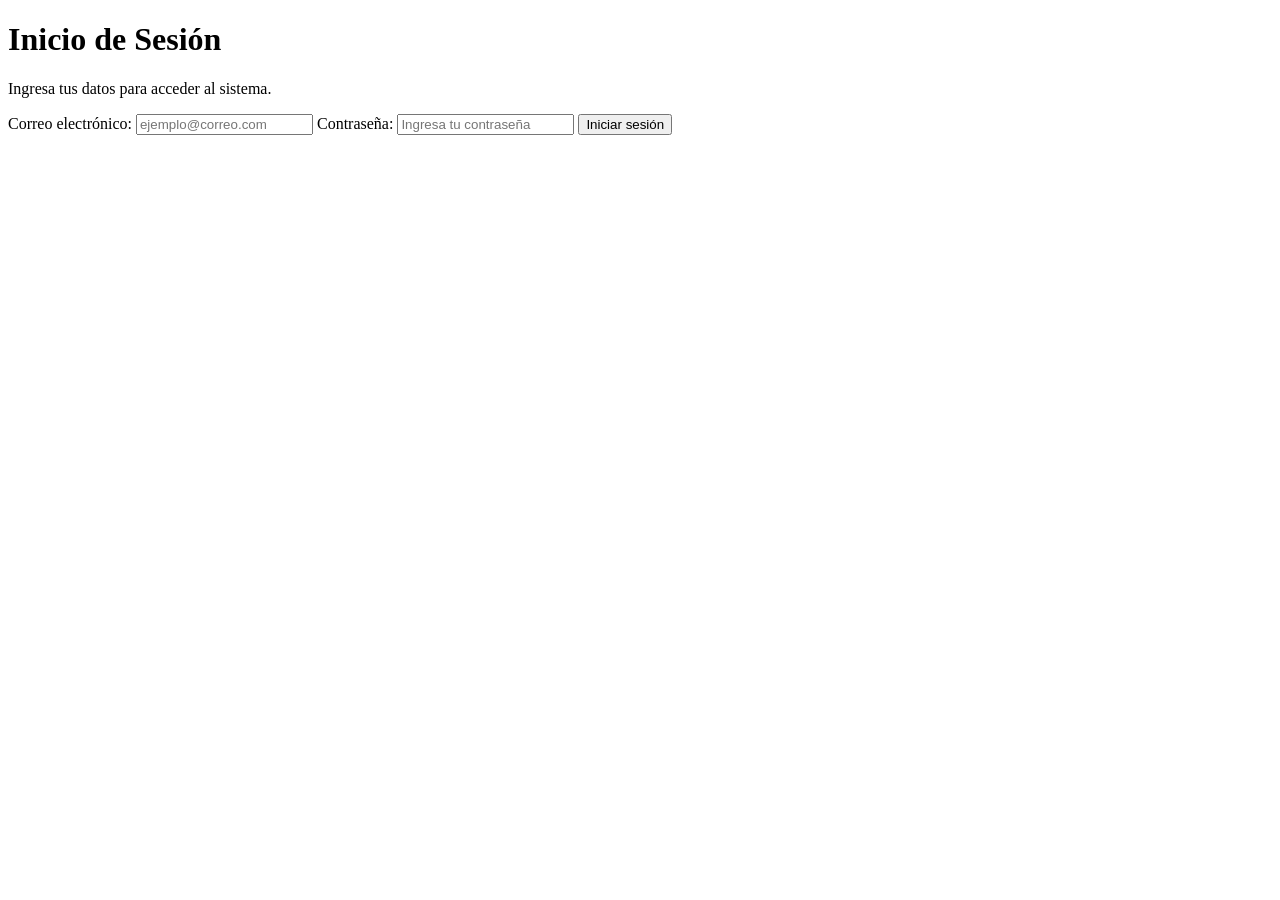
==== practica-2/Index.html @ 1c140fa7 "Agrega nueva practica" ====
<!DOCTYPE html>
<html lang="es">
<head>
    <meta charset="UTF-8">
    <meta name="viewport" content="width=device-width, initial-scale=1.0">
    <title>Inicio de Sesión</title>

    <link rel="stylesheet" href="style.css">
</head>

<body>

    <div class="login-box">

        <h1>Inicio de Sesión</h1>

        <p>Ingresa tus datos para acceder al sistema.</p>

        <form>

            <label for="correo">Correo electrónico:</label>
            <input 
                type="email" 
                id="correo" 
                name="correo" 
                placeholder="ejemplo@correo.com"
                required
            >

            <label for="password">Contraseña:</label>
            <input 
                type="password" 
                id="password" 
                name="password" 
                placeholder="Ingresa tu contraseña"
                required
            >

            <button type="submit">Iniciar sesión</button>

        </form>

    </div>

</body>
</html>
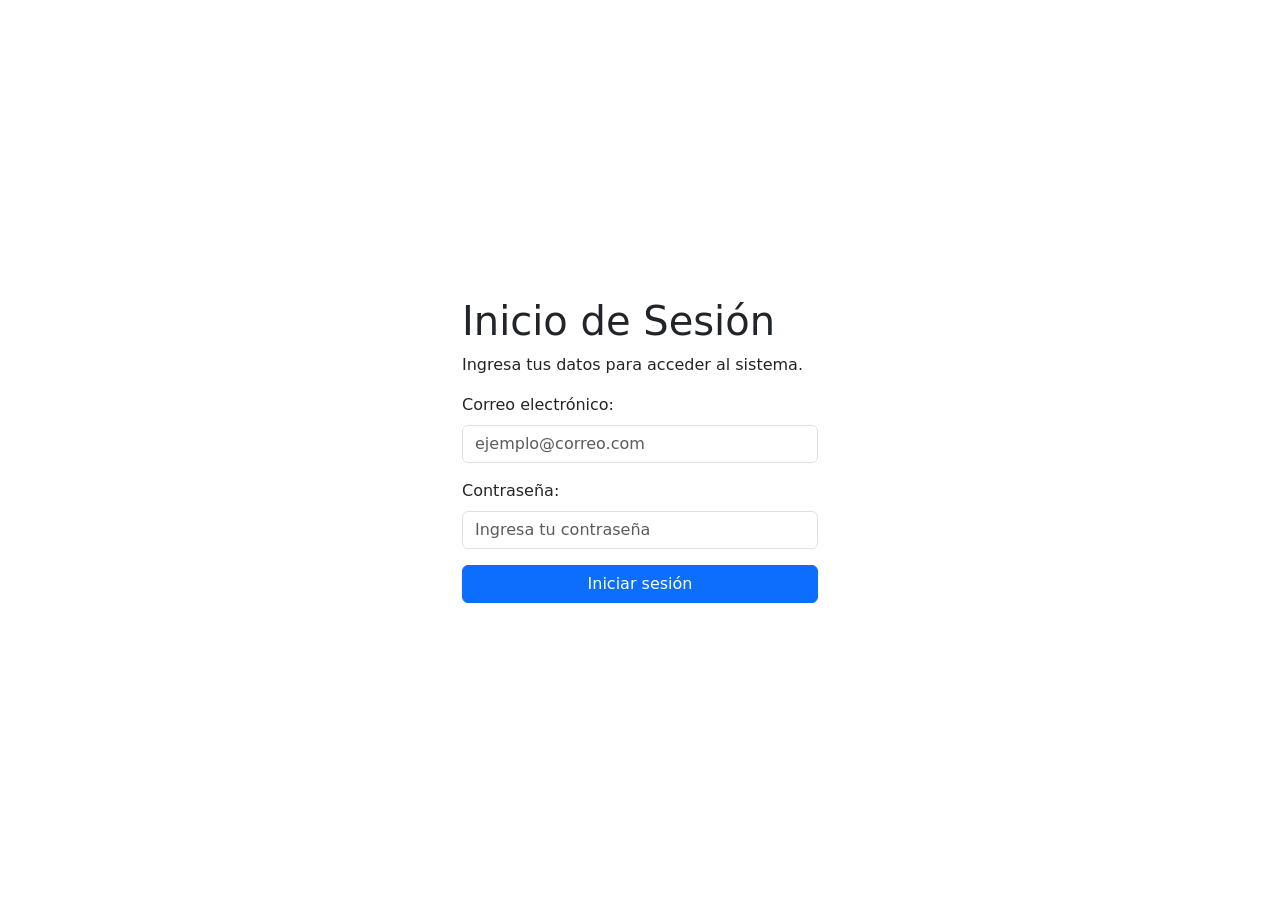
==== commit 5209266b: "Actualizar practica" ====
--- a/practica-2/Index.html
+++ b/practica-2/Index.html
@@ -1,46 +1,107 @@
 <!DOCTYPE html>
 <html lang="es">
+
 <head>
+
     <meta charset="UTF-8">
     <meta name="viewport" content="width=device-width, initial-scale=1.0">
     <title>Inicio de Sesión</title>
 
+    <link
+        href="https://cdn.jsdelivr.net/npm/bootstrap@5.3.8/dist/css/bootstrap.min.css"
+        rel="stylesheet"
+    >
+
+    <link rel="preconnect" href="https://fonts.googleapis.com">
+
+    <link rel="preconnect" href="https://fonts.gstatic.com" crossorigin>
+
+    <link
+        href="https://fonts.googleapis.com/css2?family=Roboto:wght@300;400;500;700;900&family=Roboto+Mono:wght@400;500;700&family=Roboto+Slab:wght@400;500;700;900&display=swap"
+        rel="stylesheet"
+    >
+
     <link rel="stylesheet" href="style.css">
+
 </head>
+
 
 <body>
 
-    <div class="login-box">
+    <div class="container">
 
-        <h1>Inicio de Sesión</h1>
+        <div class="row justify-content-center align-items-center min-vh-100">
 
-        <p>Ingresa tus datos para acceder al sistema.</p>
+            <div class="col-12 col-sm-10 col-md-6 col-lg-4">
 
-        <form>
+                <div class="login-box">
+                    <h1>
+                        Inicio de Sesión
+                    </h1>
+                    <p>
+                        Ingresa tus datos para acceder al sistema.
+                    </p>
+                    <form>
+                        <div class="mb-3">
 
-            <label for="correo">Correo electrónico:</label>
-            <input 
-                type="email" 
-                id="correo" 
-                name="correo" 
-                placeholder="ejemplo@correo.com"
-                required
-            >
+                            <label
+                                for="correo"
+                                class="form-label"
+                            >
+                                Correo electrónico:
+                            </label>
 
-            <label for="password">Contraseña:</label>
-            <input 
-                type="password" 
-                id="password" 
-                name="password" 
-                placeholder="Ingresa tu contraseña"
-                required
-            >
+                            <input
+                                type="email"
+                                class="form-control"
+                                id="correo"
+                                name="correo"
+                                placeholder="ejemplo@correo.com"
+                                required
+                            >
 
-            <button type="submit">Iniciar sesión</button>
+                        </div>
+                        <div class="mb-3">
 
-        </form>
+                            <label
+                                for="password"
+                                class="form-label"
+                            >
+                                Contraseña:
+                            </label>
+                            <input
+                                type="password"
+                                class="form-control"
+                                id="password"
+                                name="password"
+                                placeholder="Ingresa tu contraseña"
+                                required
+                            >
+
+                        </div>
+                        <button
+                            type="submit"
+                            class="btn btn-primary w-100"
+                        >
+                            Iniciar sesión
+                        </button>
+
+
+                    </form>
+
+
+                </div>
+
+            </div>
+
+        </div>
 
     </div>
 
+    <script
+        src="https://cdn.jsdelivr.net/npm/bootstrap@5.3.8/dist/js/bootstrap.bundle.min.js">
+    </script>
+
 </body>
+
 </html>
